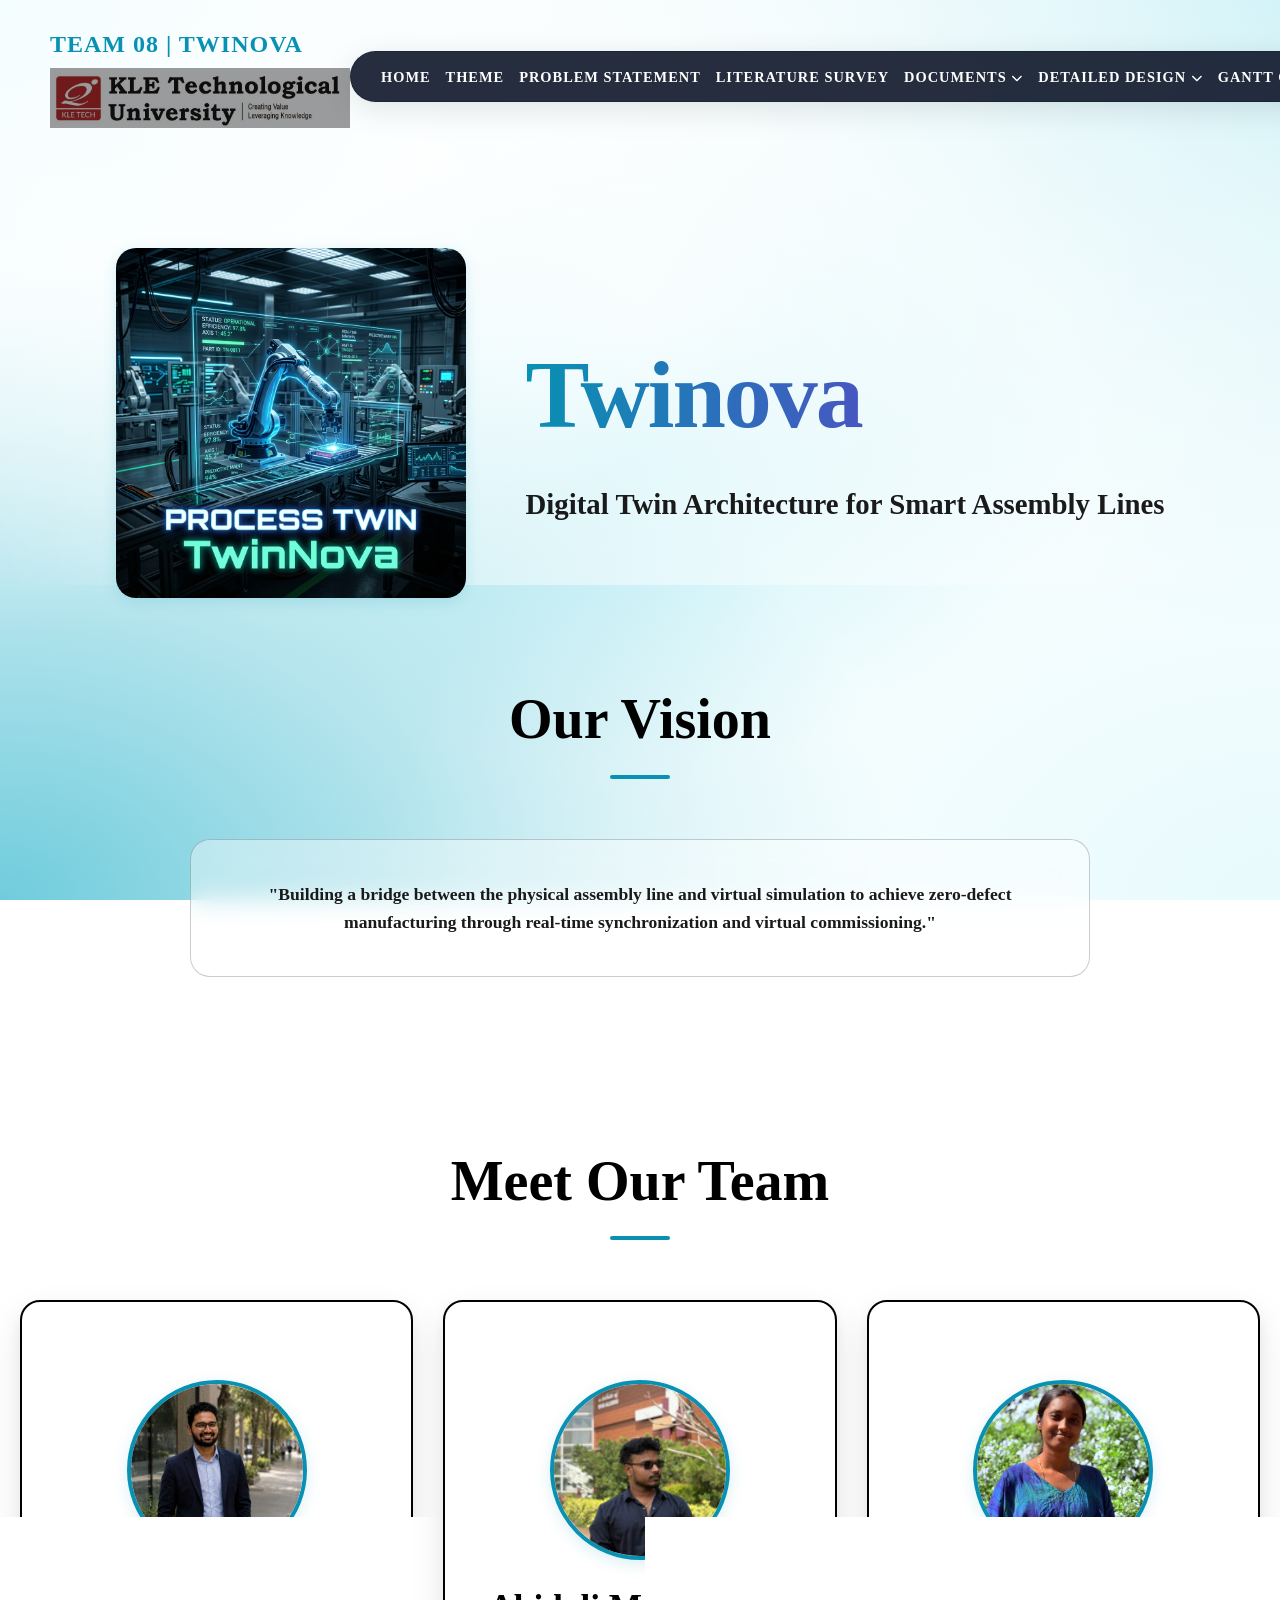
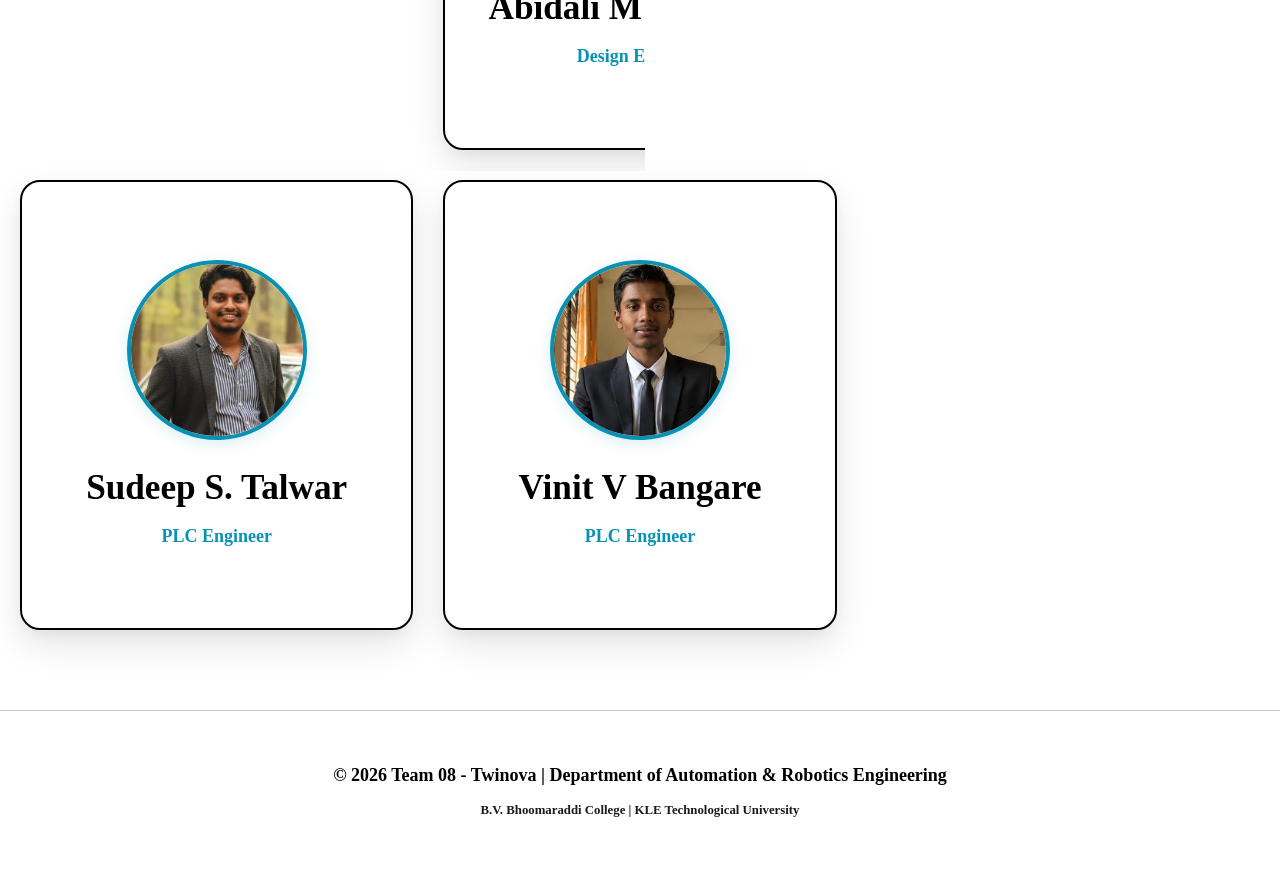
==== index.html @ 70fbb55d "Initial commit: TwinNova Team 08 portfolio - organized file structure - Cleaned up 55+ junk/cache br" ====
﻿<!DOCTYPE html>
<html lang="en">

<head>
    <meta charset="UTF-8">
    <meta name="viewport" content="width=device-width, initial-scale=1.0">
    <title>Twinova | Team 08 Portfolio</title>
    <meta name="description"
        content="Portfolio of Team 08 for the Minor Project: Digital Twin Architecture for Smart Assembly Lines at KLE Technological University.">
    <link rel="stylesheet" href="style.css">
    <link rel="stylesheet" href="https://cdnjs.cloudflare.com/ajax/libs/font-awesome/6.4.0/css/all.min.css">
</head>

<body>

    <!-- Navigation -->
    <nav id="navbar">
        <div class="nav-logo">TEAM 08 | TWINOVA <img src="assets/images/logos/KLE logo.jpeg" alt="KLE Logo"></div>
        <ul class="nav-links">
            <li><a href="index.html">Home</a></li>
            <li><a href="theme.html">Theme</a></li>
            <li><a href="problem.html">Problem Statement</a></li>
            <li><a href="survey.html">Literature Survey</a></li>
            <li class="dropdown">
                <a href="#">Documents <i class="fas fa-chevron-down" style="font-size: 0.7rem;"></i></a>
                <div class="dropdown-content">
                    <a href="review.html">Review Paper</a>
                    <a href="research.html">Research Paper</a>
                    <a href="report.html">Project Report</a>
                    <a href="poster.html">Technical Poster</a>
                </div>
            </li>
            <li class="dropdown">
                <a href="#">Detailed Design <i class="fas fa-chevron-down" style="font-size: 0.7rem;"></i></a>
                <div class="dropdown-content">
                    <a href="flowchart.html">Flowchart</a>
                    <a href="circuit.html">Circuit Design</a>
                    <a href="architecture.html">Architecture</a>
                </div>
            </li>
            <li><a href="gantt.html">Gantt Chart</a></li>
        </ul>
    </nav>

    <!-- Hero Section -->
    <section class="hero">
        <div class="hero-content" data-aos>
            <img src="assets/images/project/process-twin-main.png" alt="Process Twin Graphic"
                style="width: 350px; border-radius: 20px; box-shadow: var(--neon-shadow);">
            <div class="hero-text">
                <h1>Twinova</h1>
                <p>Digital Twin Architecture for Smart Assembly Lines</p>
            </div>
        </div>
    </section>

    <!-- Project Context -->
    <section class="team-section" style="padding-top: 50px;">
        <div class="section-title" data-aos>Our Vision</div>
        <div class="glass" style="padding: 40px; max-width: 900px; margin: 0 auto; text-align: center;" data-aos>
            <p style="color: var(--text-dim); font-size: 1.1rem;">"Building a bridge between the physical assembly line
                and virtual simulation to achieve zero-defect manufacturing through real-time synchronization and
                virtual commissioning."</p>
        </div>
    </section>

    <!-- Team Section -->
    <section class="team-section">
        <div class="section-title" data-aos>Meet Our Team</div>
        <div class="team-grid">

            <!-- Sujal -->
            <div class="team-card" data-aos>
                <div class="card-inner">
                    <div class="card-front glass">
                        <div
                            style="width: 180px; height: 180px; border-radius: 50%; overflow: hidden; border: 4px solid var(--primary); margin-bottom: 20px; box-shadow: var(--neon-shadow);">
                            <img src="assets/images/team/sujal.jpeg" alt="Sujal"
                                style="width: 100%; height: 100%; object-fit: cover; transform: scale(1.1); object-position: center;">
                        </div>
                        <h3>Sujal S Patil</h3>
                        <span>Team Lead</span>
                    </div>
                    <div class="card-back">
                        <h3>Automation & Robotics</h3>
                        <p>Aspiring engineer with a strong passion for innovation. Skilled in C, C++, Python, Arduino,
                            SolidWorks, and Fusion 360. Keen interest in AI, automation, and digital twins. Focuses on
                            leading effectively while contributing to design and simulation.</p>
                        <p style="font-size: 0.85rem; margin-top: 10px; color: var(--primary);"><i
                                class="fas fa-envelope"></i> sujalpatil203@gmail.com</p>
                        <div class="social-links">
                            <a href="https://www.linkedin.com/in/sujal-patil-4760b6272?utm_source=share_via&utm_content=profile&utm_medium=member_android"
                                target="_blank">
                                <i class="fab fa-linkedin"></i>
                            </a>
                        </div>
                    </div>
                </div>
            </div>

            <!-- Abidali -->
            <div class="team-card" data-aos>
                <div class="card-inner">
                    <div class="card-front glass">
                        <div
                            style="width: 180px; height: 180px; border-radius: 50%; overflow: hidden; border: 4px solid var(--primary); margin-bottom: 20px; box-shadow: var(--neon-shadow);">
                            <img src="assets/images/team/abidali.jpg" alt="Abidali"
                                style="width: 100%; height: 100%; object-fit: cover; transform: scale(1.3); object-position: center;">
                        </div>
                        <h3>Abidali M Mujawar</h3>
                        <span>Design Engineer</span>
                    </div>
                    <div class="card-back">
                        <h3>System Modeling</h3>
                        <p>Detail-oriented engineer focused on design and simulation. Contributes to system modeling and
                            prototype development. Skilled in research, problem-solving, and technical implementation.
                            Innovative thinker committed to high-quality outcomes.</p>
                        <p style="font-size: 0.85rem; margin-top: 10px; color: var(--primary);"><i
                                class="fas fa-envelope"></i> aliabidshama@gmail.com</p>
                        <div class="social-links">
                            <a href="https://www.linkedin.com/in/abid-ali-74160135b?utm_source=share_via&utm_content=profile&utm_medium=member_android"
                                target="_blank">
                                <i class="fab fa-linkedin"></i>
                            </a>
                        </div>
                    </div>
                </div>
            </div>

            <!-- Sneha -->
            <div class="team-card" data-aos>
                <div class="card-inner">
                    <div class="card-front glass">
                        <div
                            style="width: 180px; height: 180px; border-radius: 50%; overflow: hidden; border: 4px solid var(--primary); margin-bottom: 20px; box-shadow: var(--neon-shadow);">
                            <img src="assets/images/team/sneha.jpg" alt="Sneha"
                                style="width: 100%; height: 100%; object-fit: cover; transform: scale(1.2); object-position: center;">
                        </div>
                        <h3>Sneha U Uppar</h3>
                        <span>PLC Engineer</span>
                    </div>
                    <div class="card-back">
                        <h3>Hardware Prototyping</h3>
                        <p>Committed team member specializing in research and hardware prototyping. Works on analyzing
                            problems and developing practical solutions. Supports automation tasks effectively with a
                            focus on precision and quality results.</p>
                        <p style="font-size: 0.85rem; margin-top: 10px; color: var(--primary);"><i
                                class="fas fa-envelope"></i> snehauppar45@gmail.com</p>
                        <div class="social-links">
                            <a href="https://www.linkedin.com/in/sneha-sneha-354179303?utm_source=share_via&utm_content=profile&utm_medium=member_android"
                                target="_blank">
                                <i class="fab fa-linkedin"></i>
                            </a>
                        </div>
                    </div>
                </div>
            </div>

            <!-- Sudeep -->
            <div class="team-card" data-aos>
                <div class="card-inner">
                    <div class="card-front glass">
                        <div
                            style="width: 180px; height: 180px; border-radius: 50%; overflow: hidden; border: 4px solid var(--primary); margin-bottom: 20px; box-shadow: var(--neon-shadow);">
                            <img src="assets/images/team/sudeep.jpeg" alt="Sudeep"
                                style="width: 100%; height: 100%; object-fit: cover; transform: scale(1.8); object-position: center;">
                        </div>
                        <h3>Sudeep S. Talwar</h3>
                        <span>PLC Engineer</span>
                    </div>
                    <div class="card-back">
                        <h3>Control Logic</h3>
                        <p>Dedicated PLC Control Engineer skilled in automation systems. Focuses on implementing control
                            logic, programming, debugging, and system integration. Commitment to delivering reliable
                            engineering solutions through detail-oriented work.</p>
                        <p style="font-size: 0.85rem; margin-top: 10px; color: var(--primary);"><i
                                class="fas fa-envelope"></i> talwarsudeep2@gmail.com</p>
                        <div class="social-links">
                            <a href="#"><i class="fab fa-linkedin"></i></a>
                        </div>
                    </div>
                </div>
            </div>

            <!-- Vinit Bangare -->
            <div class="team-card" data-aos>
                <div class="card-inner">
                    <div class="card-front glass">
                        <div
                            style="width: 180px; height: 180px; border-radius: 50%; overflow: hidden; border: 4px solid var(--primary); margin-bottom: 20px; box-shadow: var(--neon-shadow);">
                            <img src="assets/images/team/Vineet.jpeg" alt="Vinit"
                                style="width: 100%; height: 100%; object-fit: cover; transform: scale(1.2); object-position: center;">
                        </div>
                        <h3>Vinit V Bangare</h3>
                        <span>PLC Engineer</span>
                    </div>
                    <div class="card-back">
                        <h3>Control Build Logic Developer</h3>
                        <p>Proactive team member with a strong interest in automation systems. He contributes to
                            PLC-based implementation and overall project coordination. He actively participates in
                            problem-solving and execution of tasks. His positive attitude supports effective teamwork
                            and collaboration. He is dedicated to learning and improving his technical skills
                            continuously.</p>
                        <p style="font-size: 0.85rem; margin-top: 10px; color: var(--primary);"><i
                                class="fas fa-envelope"></i> vinitbangare632@gmail.com</p>
                        <div class="social-links">
                            <a href="#"><i class="fab fa-linkedin"></i></a>
                        </div>
                    </div>
                </div>
            </div>

        </div>
    </section>

    <!-- Footer -->
    <footer style="padding: 50px 20px; text-align: center; border-top: 1px solid var(--glass-border);">
        <p>&copy; 2026 Team 08 - Twinova | Department of Automation & Robotics Engineering</p>
        <p style="font-size: 0.8rem; color: var(--text-dim); margin-top: 10px;">B.V. Bhoomaraddi College | KLE
            Technological University</p>
    </footer>

    <script src="script.js"></script>
</body>

</html>
---- style.css ----
@import url('https://fonts.googleapis.com/css2?family=Inter:wght@300;400;600;700&family=Outfit:wght@300;400;600;800&display=swap');

:root {
    --bg-dark: #f0f9ff;
    --bg-card: rgba(255, 255, 255, 0.4);
    --primary: #0891b2;
    --secondary: #7e22ce;
    --accent: #06b6d4;
    --text-main: #000000;
    --text-dim: #1a1a1a;
    --glass-border: rgba(0, 0, 0, 0.2);
    --neon-shadow: 0 4px 15px rgba(8, 145, 178, 0.15);
}

* {
    margin: 0;
    padding: 0;
    box-sizing: border-box;
    font-family: 'Times New Roman', Times, serif;
    font-weight: 600;
}

body {
    background-color: #ffffff;
    background-image: 
        radial-gradient(at 0% 0%, hsla(188, 100%, 98%, 1) 0, transparent 50%), 
        radial-gradient(at 100% 0%, hsla(188, 72%, 90%, 1) 0, transparent 50%), 
        radial-gradient(at 100% 100%, hsla(187, 83%, 95%, 1) 0, transparent 50%), 
        radial-gradient(at 0% 100%, hsla(189, 61%, 65%, 1) 0, transparent 50%), 
        radial-gradient(at 50% 50%, hsla(188, 78%, 85%, 1) 0, transparent 50%);
    background-attachment: fixed;
    background-size: cover;
    color: var(--text-main);
    overflow-x: hidden;
    line-height: 1.6;
    font-size: 18px;
}

h1, h2, h3 {
    font-family: 'Times New Roman', Times, serif;
    font-weight: 800;
}

/* Navbar */
nav {
    position: fixed;
    top: 0;
    width: 100%;
    padding: 25px 50px;
    display: flex;
    justify-content: space-between;
    align-items: center;
    z-index: 1000;
    transition: all 0.4s ease;
}

.nav-scrolled {
    padding: 15px 50px;
    background: rgba(255, 255, 255, 0.5);
    backdrop-filter: blur(10px);
}

.nav-logo {
    font-family: 'Times New Roman', Times, serif;
    font-weight: 800;
    font-size: 1.5rem;
    color: var(--primary);
    letter-spacing: 1px;
}

.nav-logo img {
    display: block;
    width: 300px;
    margin-top: 5px;
    opacity: 1;
    filter: brightness(0.6) contrast(1.1);
    transition: filter 0.3s ease;
}

.nav-logo img:hover {
    filter: brightness(0.8) contrast(1.2);
}

.nav-links {
    display: flex;
    gap: 15px;
    list-style: none;
    background: rgba(15, 23, 42, 0.9); /* Dark glass for contrast */
    padding: 10px 30px;
    border-radius: 50px;
    border: 1px solid var(--glass-border);
    backdrop-filter: blur(15px);
    box-shadow: 0 8px 32px rgba(0,0,0,0.1), 0 0 10px rgba(0, 210, 255, 0.05);
}

.nav-links a {
    color: #ffffff;
    text-decoration: none;
    font-weight: 700;
    font-size: 0.9rem;
    transition: all 0.3s;
    text-transform: uppercase;
    letter-spacing: 1px;
    white-space: nowrap;
}

.nav-links a:hover {
    color: var(--primary);
}

/* Dropdown */
.dropdown {
    position: relative;
}

.dropdown-content {
    display: none;
    position: absolute;
    top: 100%;
    left: 50%;
    transform: translateX(-50%);
    background: rgba(15, 23, 42, 0.95);
    backdrop-filter: blur(10px);
    min-width: 180px;
    border: 1px solid var(--glass-border);
    border-radius: 15px;
    padding: 10px 0;
    z-index: 1001;
    margin-top: 10px;
    box-shadow: 0 15px 35px rgba(0,0,0,0.3);
}

.dropdown.active .dropdown-content {
    display: block;
}

.dropdown-content a {
    padding: 12px 20px;
    display: block;
    text-align: center;
    color: #ffffff;
}

.dropdown-content a:hover {
    background: rgba(255, 255, 255, 0.05);
    color: var(--primary);
}

/* Glassmorphism Utility */
.glass {
    background: var(--bg-card);
    backdrop-filter: blur(12px);
    -webkit-backdrop-filter: blur(12px);
    border: 1px solid var(--glass-border);
    border-radius: 20px;
}

/* Hero Section */
.hero {
    height: 65vh; /* Reduced height */
    display: flex;
    flex-direction: column;
    justify-content: center;
    align-items: center;
    text-align: center;
    background: radial-gradient(circle at center, rgba(255, 255, 255, 0.8) 0%, rgba(255, 255, 255, 0) 100%);
    position: relative;
    padding: 300px 20px 40px 20px; /* Increased space from navigation */
    margin-bottom: 40px;
}

.hero-bg {
    position: absolute;
    top: 0;
    left: 0;
    width: 100%;
    height: 100%;
    z-index: -1;
    opacity: 0.25;
    object-fit: cover;
}

.hero-content {
    display: flex;
    align-items: center;
    justify-content: center;
    gap: 60px;
    text-align: left;
    max-width: 1200px;
    width: 100%;
    z-index: 2;
}

.hero h1 {
    font-size: 6rem;
    background: linear-gradient(to right, var(--primary), var(--secondary));
    -webkit-background-clip: text;
    -webkit-text-fill-color: transparent;
    margin-bottom: 10px;
    letter-spacing: -2px;
}

.hero p {
    font-size: 1.8rem;
    color: var(--text-dim);
    max-width: 900px;
}

@media (max-width: 992px) {
    .hero-content {
        flex-direction: column;
        text-align: center;
        gap: 30px;
    }
}

/* Team Section */
.team-section {
    padding: 80px 20px;
    max-width: 1300px;
    margin: 0 auto;
}

.section-title {
    text-align: center;
    font-size: 3.5rem;
    margin-bottom: 60px;
    position: relative;
}

.section-title::after {
    content: '';
    display: block;
    width: 60px;
    height: 4px;
    background: var(--primary);
    margin: 10px auto;
    border-radius: 2px;
}

.team-grid {
    display: grid;
    grid-template-columns: repeat(auto-fit, minmax(300px, 1fr));
    gap: 30px;
}

/* Card Flip Animation */
.team-card {
    background-color: transparent;
    width: 100%;
    height: 450px;
    perspective: 1000px;
    cursor: pointer;
}

.card-inner {
    position: relative;
    width: 100%;
    height: 100%;
    text-align: center;
    transition: transform 0.8s;
    transform-style: preserve-3d;
}

.team-card:hover .card-inner {
    transform: rotateY(180deg) scale(1.05);
}

.team-card:hover .card-front, 
.team-card:hover .card-back {
    box-shadow: 0 30px 60px rgba(0,0,0,0.4);
}

.card-front, .card-back {
    position: absolute;
    width: 100%;
    height: 100%;
    -webkit-backface-visibility: hidden;
    backface-visibility: hidden;
    border-radius: 20px;
    overflow: hidden;
    display: flex;
    flex-direction: column;
    justify-content: center;
    align-items: center;
    padding: 30px;
    box-shadow: 0 15px 35px rgba(0,0,0,0.1), 0 5px 15px rgba(0,0,0,0.05);
    transition: box-shadow 0.4s ease;
}

.card-front {
    background: var(--bg-card);
    border: 2px solid #000000;
}

.card-front img, .card-front .img-container {
    width: 180px;
    height: 180px;
    border-radius: 50%;
    object-fit: cover;
    border: 4px solid var(--primary);
    margin-bottom: 20px;
    box-shadow: var(--neon-shadow);
}

.card-front h3 {
    font-size: 2.2rem;
    margin-bottom: 5px;
}

.card-front span {
    color: var(--primary);
    font-weight: 600;
}

.card-back {
    background: linear-gradient(135deg, #0f2027, #203a43, #2c5364); 
    border: 2px solid #000000;
    transform: rotateY(180deg);
    backdrop-filter: blur(15px);
}

.card-back h3 {
    margin-bottom: 15px;
    color: var(--primary);
}

.card-back p {
    font-size: 1.1rem;
    color: rgba(255,255,255,0.9);
    line-height: 1.5;
}

/* Socials in Card Back */
.social-links {
    margin-top: 20px;
    display: flex;
    gap: 15px;
}

.social-links a {
    color: var(--text-main);
    font-size: 1.2rem;
    transition: color 0.3s;
}

.social-links a:hover {
    color: var(--primary);
}

/* Scroll Animations */
[data-aos] {
    opacity: 0;
    transform: translateY(30px);
    transition: all 0.8s ease-out;
}

[data-aos].appear {
    opacity: 1;
    transform: translateY(0);
}

/* Responsiveness */
@media (max-width: 1024px) {
    nav {
        padding: 20px 20px;
    }
    .nav-links {
        gap: 10px;
        padding: 8px 15px;
    }
    .nav-links a {
        font-size: 0.65rem;
    }
}

@media (max-width: 768px) {
    .hero h1 {
        font-size: 3rem;
    }
    .hero p {
        font-size: 1.1rem;
    }
    nav {
        flex-direction: column;
        gap: 15px;
    }
    .hero {
        padding-top: 180px;
    }
}
/* Glass Table Styles */
.table-container {
    overflow-x: auto;
    margin-top: 30px;
    border-radius: 15px;
}

.glass-table {
    width: 100%;
    border-collapse: collapse;
    color: var(--text-main);
    font-size: 0.95rem;
}

.glass-table th, .glass-table td {
    padding: 15px 20px;
    text-align: left;
    border-bottom: 1px solid var(--glass-border);
}

.glass-table th {
    background: rgba(255, 255, 255, 0.05);
    color: var(--primary);
    text-transform: uppercase;
    letter-spacing: 1px;
    font-size: 0.85rem;
}

.glass-table tr:hover {
    background: rgba(255, 255, 255, 0.03);
}

.glass-table td {
    color: var(--text-dim);
}

.glass-table a.glass {
    text-decoration: none;
    border: 1px solid var(--primary);
    border-radius: 5px;
    transition: all 0.3s ease;
}

.glass-table a.glass:hover {
    background: var(--primary);
    color: #000 !important;
    box-shadow: 0 0 15px var(--primary);
}

/* Responsive Table */
@media (max-width: 768px) {
    .glass-table {
        font-size: 0.85rem;
    }
    .glass-table th, .glass-table td {
        padding: 10px;
    }
}
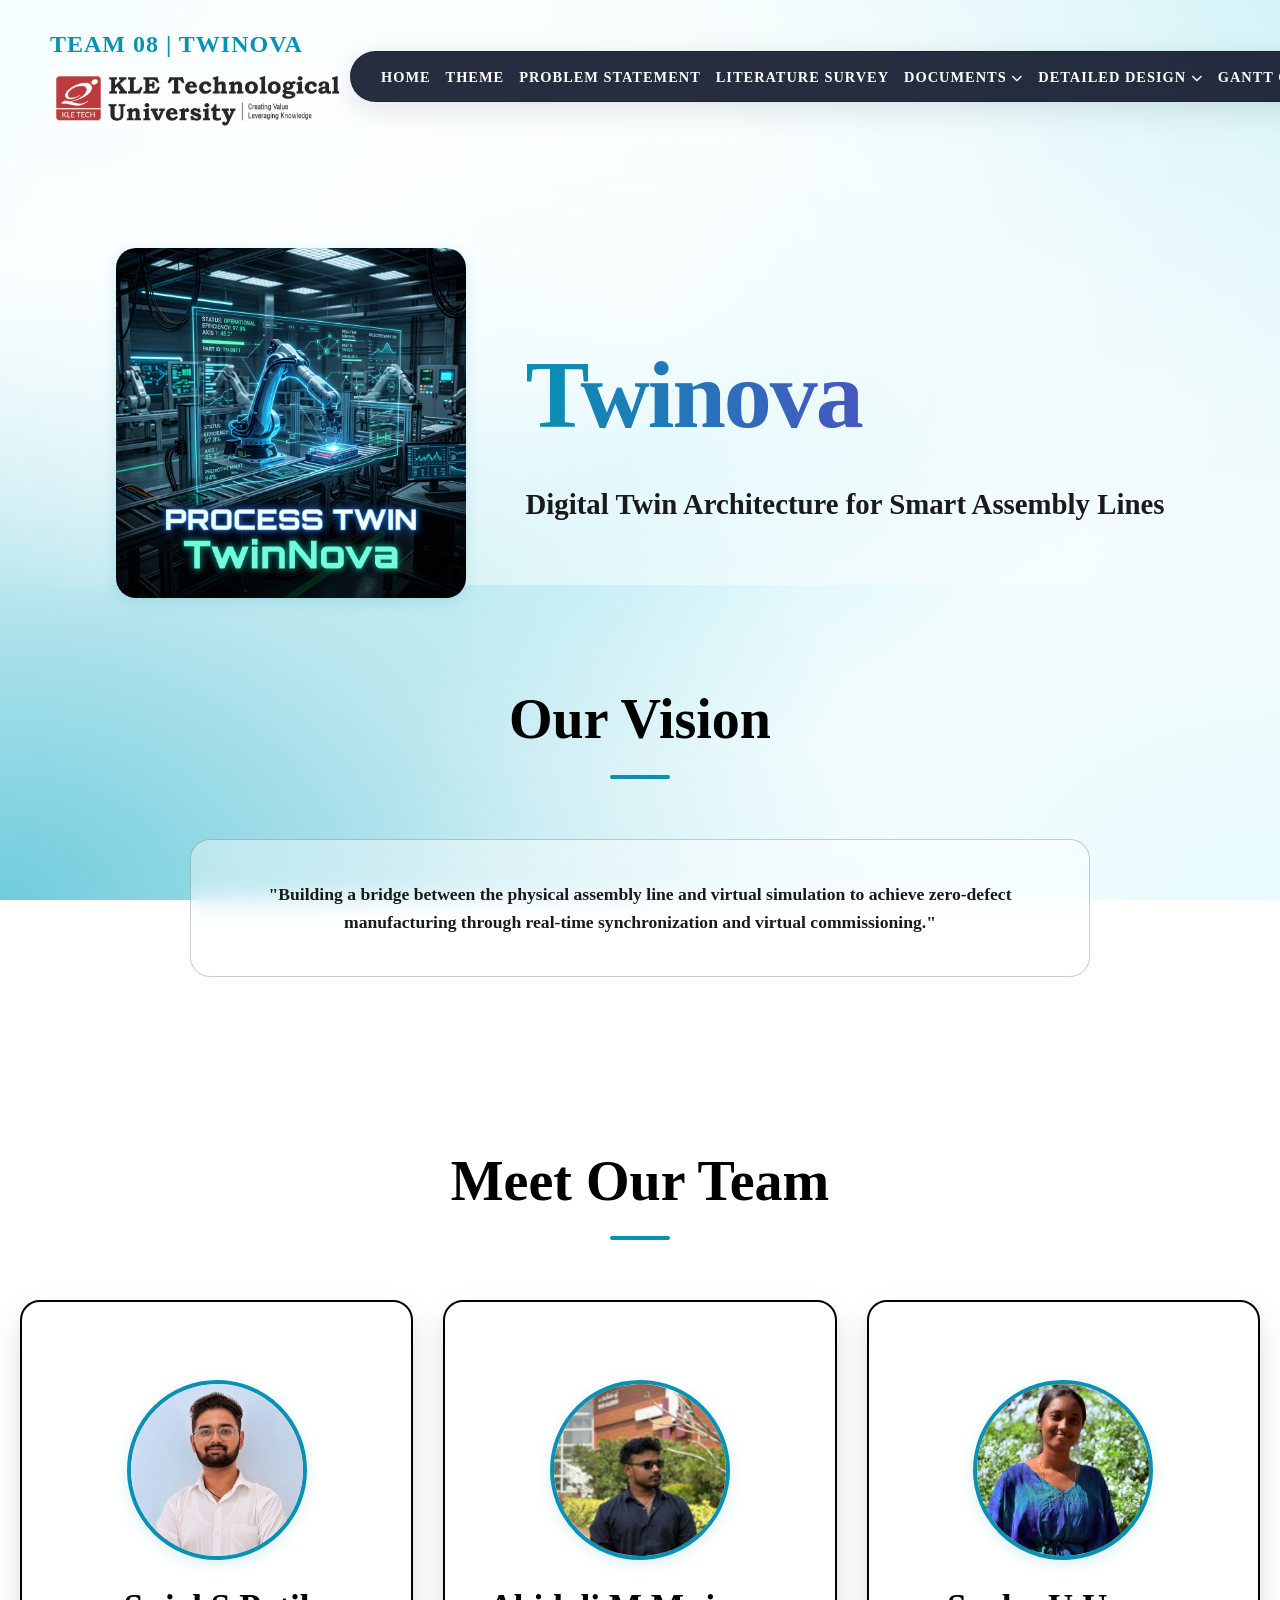
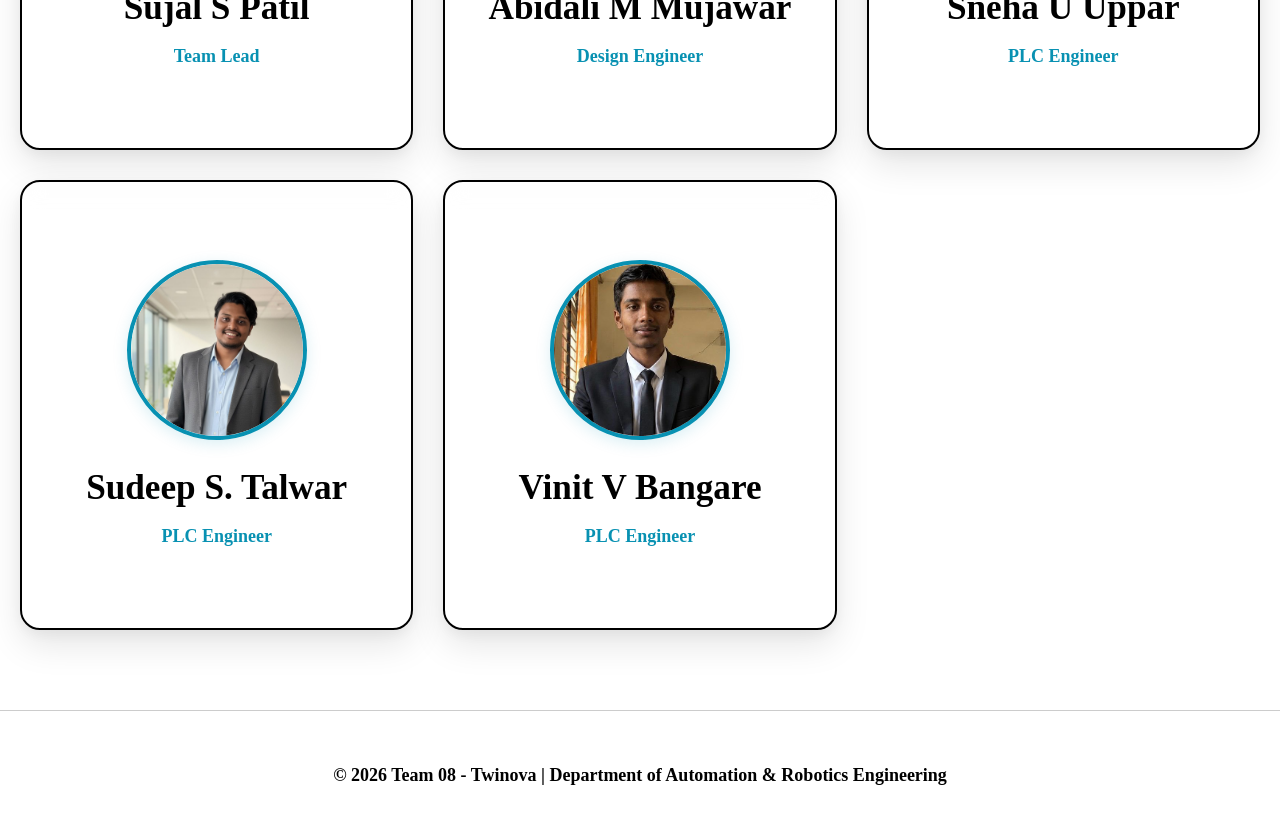
==== commit 8bb44a1f: "Update website for publishing" ====
--- a/index.html
+++ b/index.html
@@ -1,4 +1,4 @@
-﻿<!DOCTYPE html>
+<!DOCTYPE html>
 <html lang="en">
 
 <head>
@@ -76,7 +76,7 @@
                         <div
                             style="width: 180px; height: 180px; border-radius: 50%; overflow: hidden; border: 4px solid var(--primary); margin-bottom: 20px; box-shadow: var(--neon-shadow);">
                             <img src="assets/images/team/sujal.jpeg" alt="Sujal"
-                                style="width: 100%; height: 100%; object-fit: cover; transform: scale(1.1); object-position: center;">
+                                style="width: 100%; height: 100%; object-fit: cover; transform: scale(1.05); object-position: center 5%;">
                         </div>
                         <h3>Sujal S Patil</h3>
                         <span>Team Lead</span>
@@ -163,7 +163,7 @@
                         <div
                             style="width: 180px; height: 180px; border-radius: 50%; overflow: hidden; border: 4px solid var(--primary); margin-bottom: 20px; box-shadow: var(--neon-shadow);">
                             <img src="assets/images/team/sudeep.jpeg" alt="Sudeep"
-                                style="width: 100%; height: 100%; object-fit: cover; transform: scale(1.8); object-position: center;">
+                                style="width: 100%; height: 100%; object-fit: cover; transform: scale(1.05); object-position: center 10%;">
                         </div>
                         <h3>Sudeep S. Talwar</h3>
                         <span>PLC Engineer</span>
@@ -216,8 +216,6 @@
     <!-- Footer -->
     <footer style="padding: 50px 20px; text-align: center; border-top: 1px solid var(--glass-border);">
         <p>&copy; 2026 Team 08 - Twinova | Department of Automation & Robotics Engineering</p>
-        <p style="font-size: 0.8rem; color: var(--text-dim); margin-top: 10px;">B.V. Bhoomaraddi College | KLE
-            Technological University</p>
     </footer>
 
     <script src="script.js"></script>
--- a/style.css
+++ b/style.css
@@ -73,12 +73,11 @@
     width: 300px;
     margin-top: 5px;
     opacity: 1;
-    filter: brightness(0.6) contrast(1.1);
-    transition: filter 0.3s ease;
+    transition: opacity 0.3s ease;
 }
 
 .nav-logo img:hover {
-    filter: brightness(0.8) contrast(1.2);
+    opacity: 0.9;
 }
 
 .nav-links {
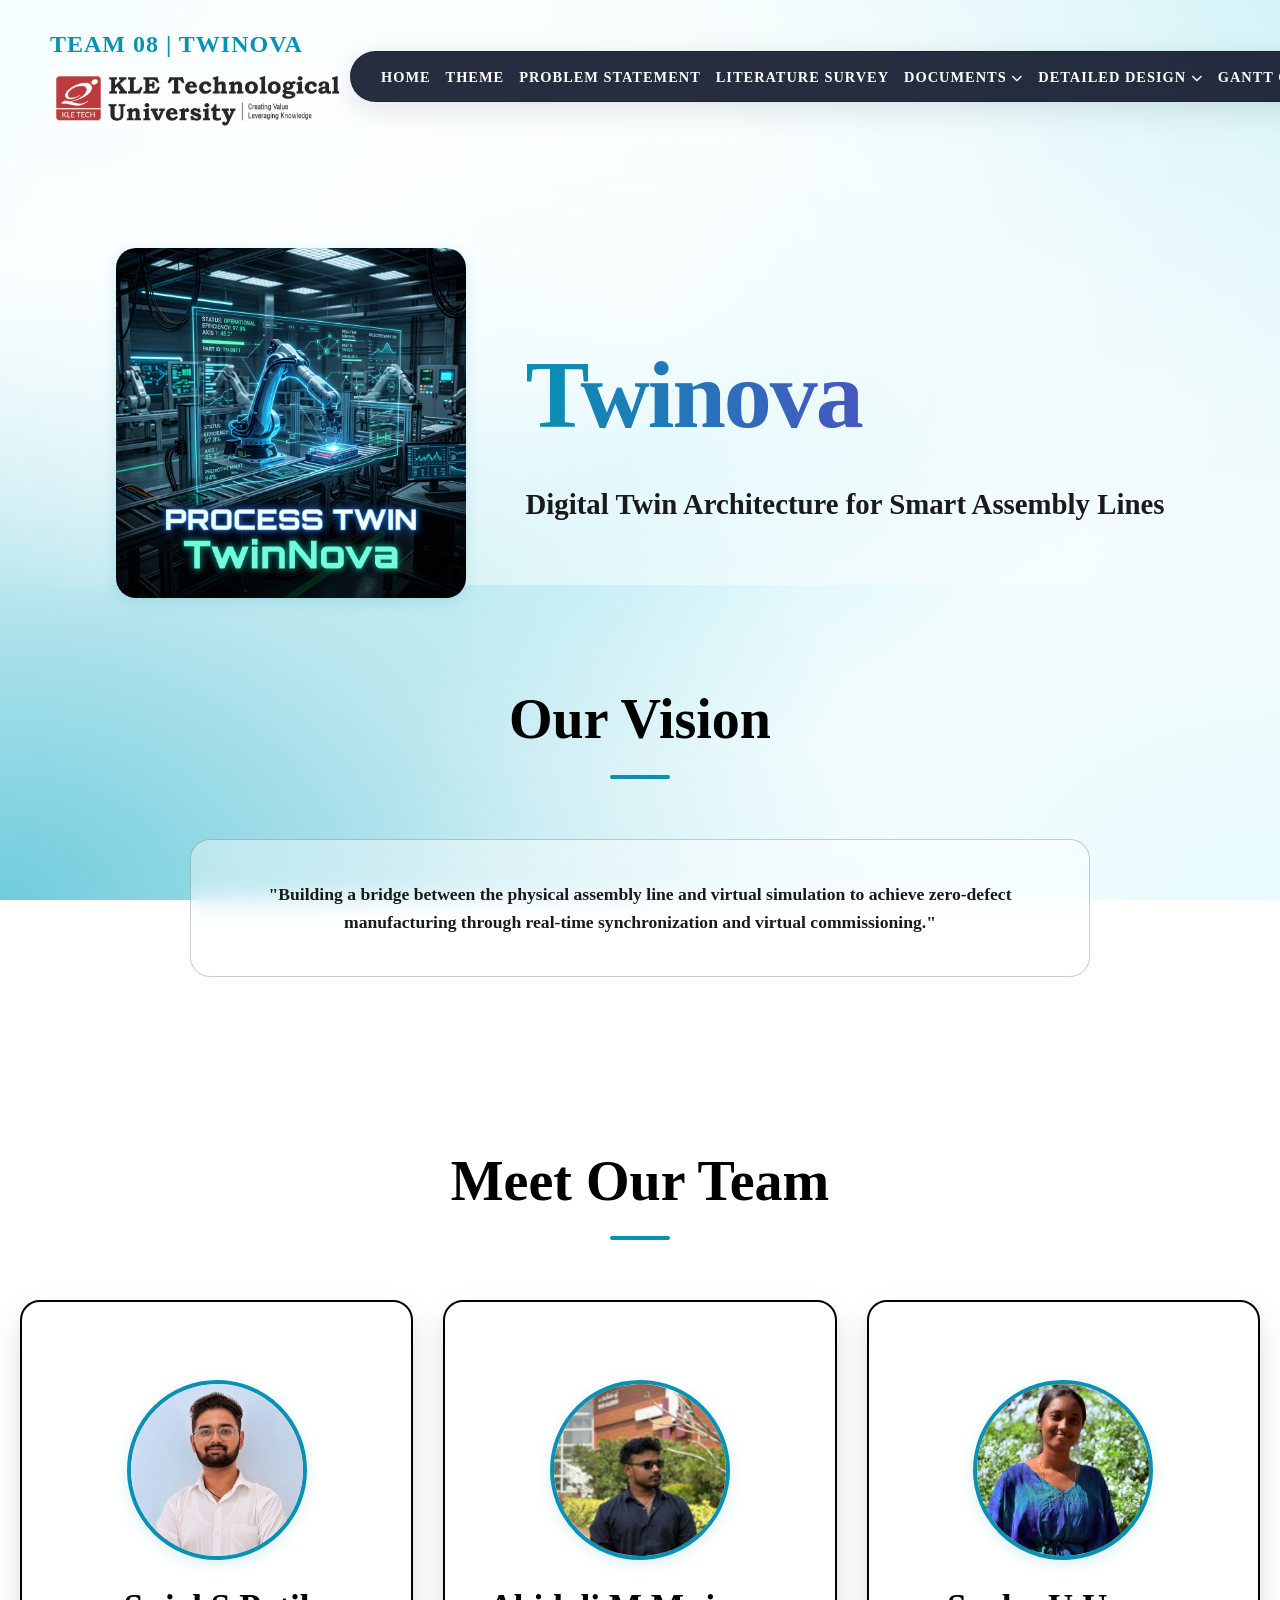
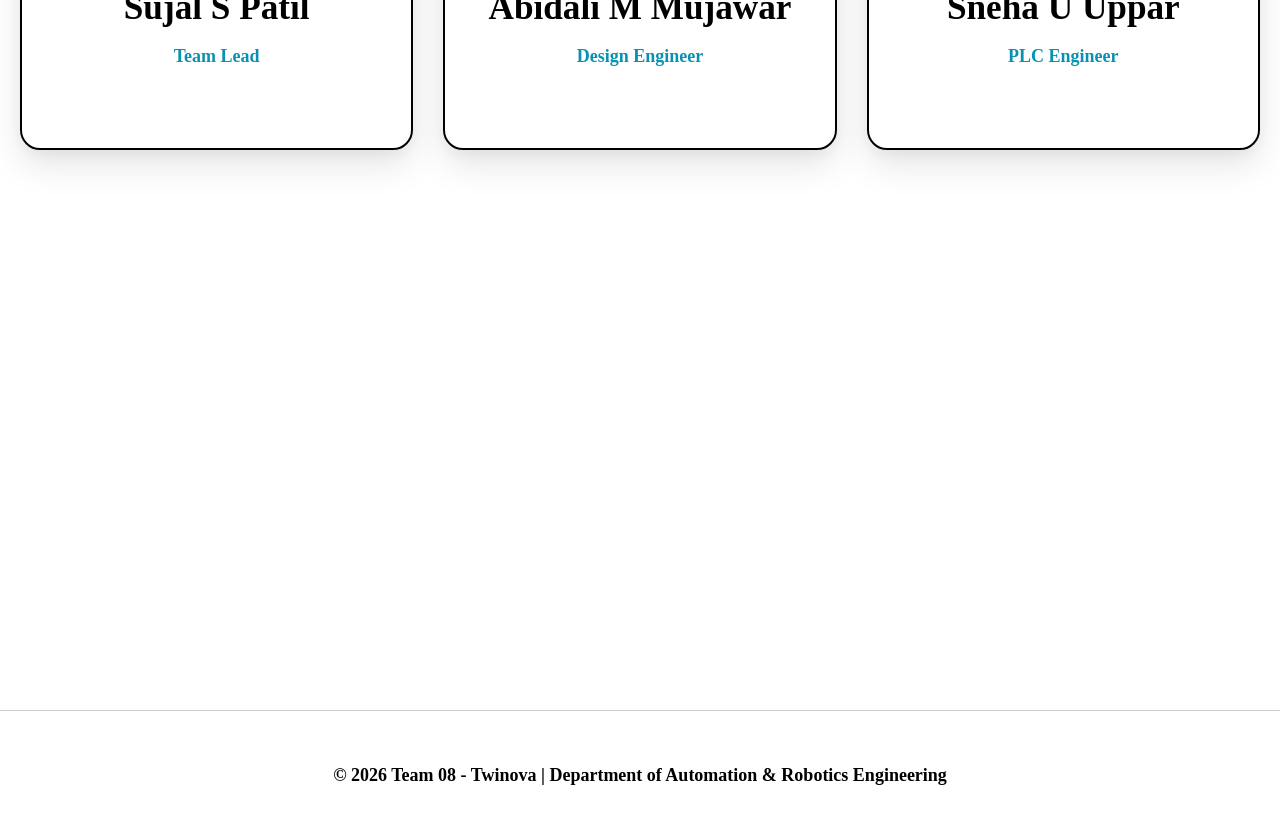
==== commit 5b3e58ae: "Remove research paper from navigation menu" ====
--- a/index.html
+++ b/index.html
@@ -25,7 +25,7 @@
                 <a href="#">Documents <i class="fas fa-chevron-down" style="font-size: 0.7rem;"></i></a>
                 <div class="dropdown-content">
                     <a href="review.html">Review Paper</a>
-                    <a href="research.html">Research Paper</a>
+
                     <a href="report.html">Project Report</a>
                     <a href="poster.html">Technical Poster</a>
                 </div>
